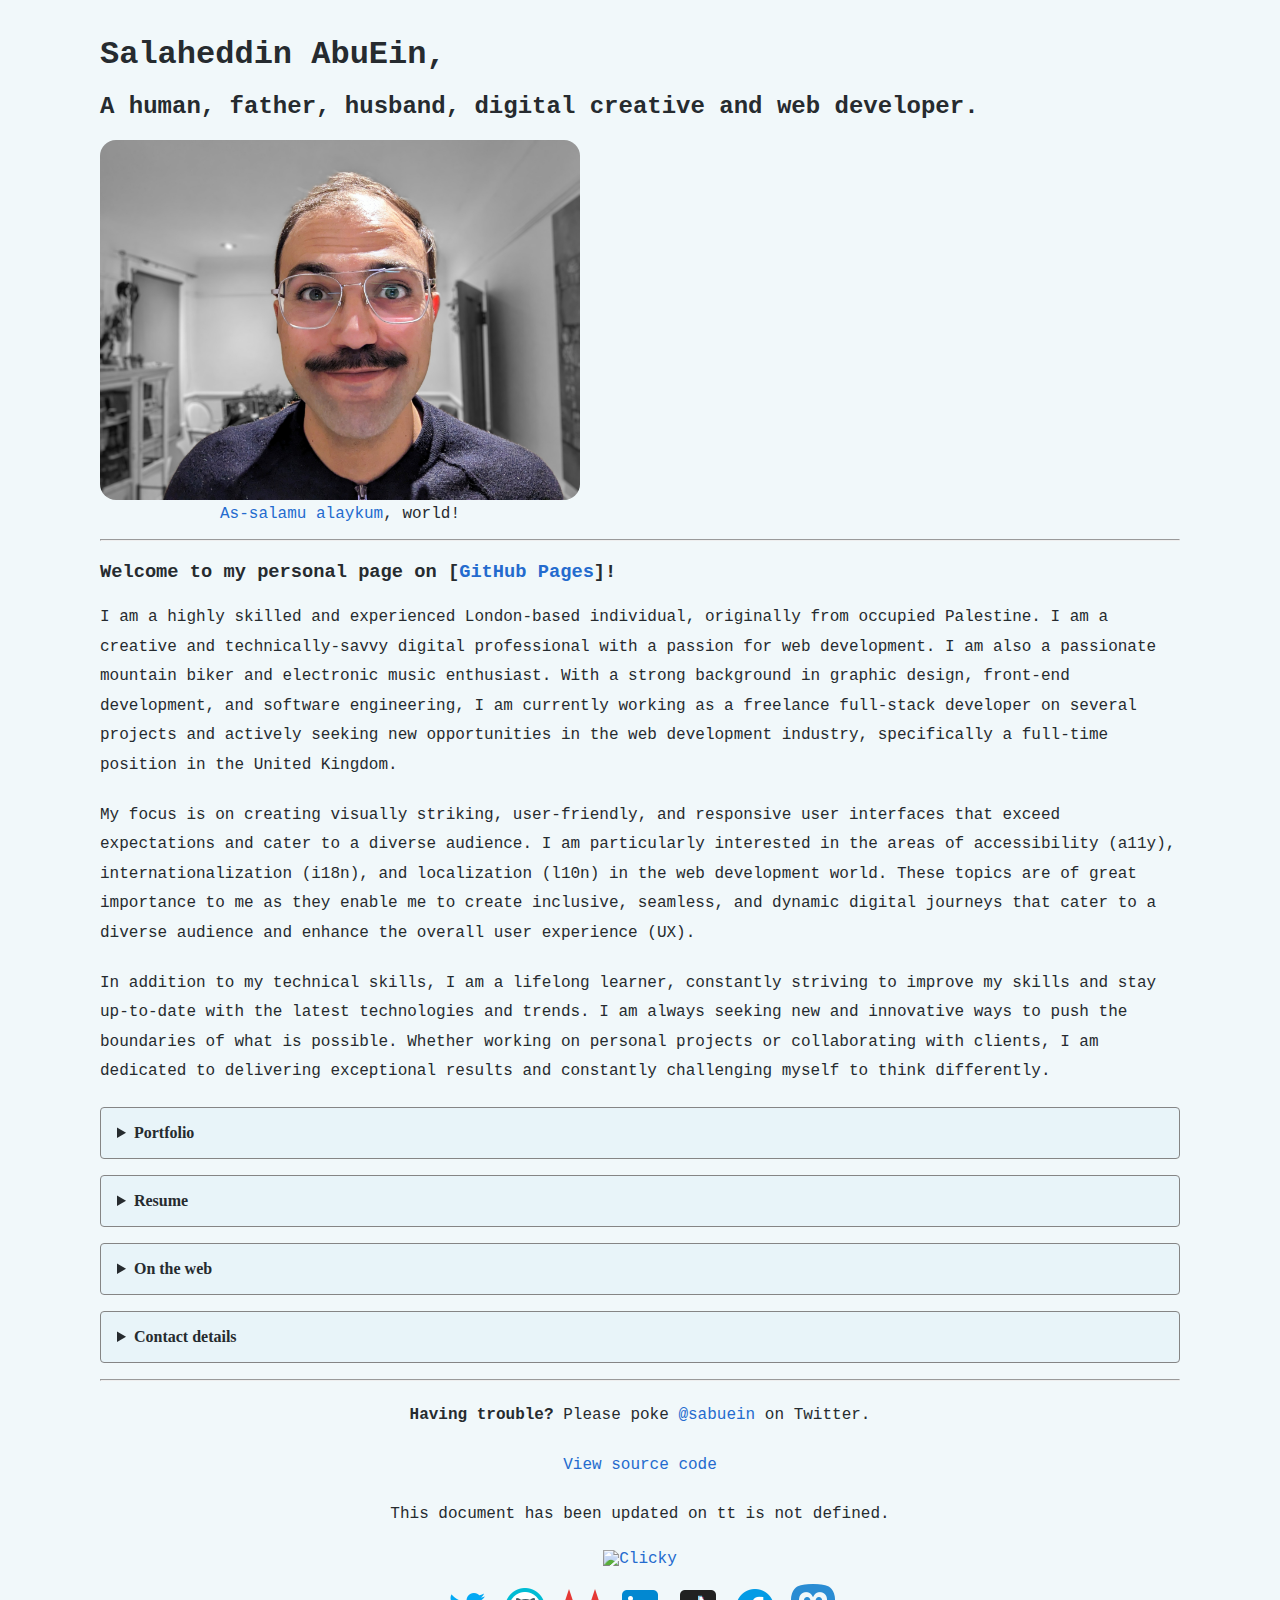
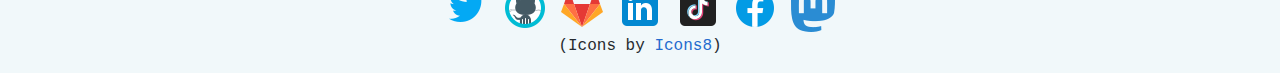
==== index.html @ 402696e9 "Updating structure" ====
<!DOCTYPE html>
<html lang="en" dir="ltr">
    <head>
        <meta charset="UTF-8" />
        <meta http-equiv="X-UA-Compatible" content="IE=edge" />
        <meta http-equiv="cache-control" content="no-cache">
        <meta name="author" content="Salaheddin AbuEin">
        <meta name="viewport" content="width=device-width, initial-scale=1.0, maximum-scale=1.0, user-scalable=no" />
        <meta name="color-scheme" content="light dark" />
        <meta name="robots" content="all">
        <!-- Start of Favicons code -->
        <meta name="msapplication-TileColor" content="#da532c">
        <meta name="msapplication-config" content="/assets/favicon/browserconfig.xml">
        <meta name="theme-color" content="#ffffff">
        <link rel="apple-touch-icon" sizes="180x180" href="/assets/favicon/apple-touch-icon.png">
        <link rel="icon" type="image/png" sizes="32x32" href="/assets/favicon/favicon-32x32.png">
        <link rel="icon" type="image/png" sizes="16x16" href="/assets/favicon/favicon-16x16.png">
        <link rel="manifest" href="/assets/favicon/site.webmanifest">
        <link rel="mask-icon" href="/assets/favicon/safari-pinned-tab.svg" color="#5bbad5">
        <link rel="shortcut icon" href="/assets/favicon/favicon.ico">
        <!-- End of Favicons code -->
        <link rel="stylesheet" type="text/css" href="https://api.tomtom.com/maps-sdk-for-web/cdn/6.x/6.23.0/maps/maps.css">
        <link rel="stylesheet" type="text/css" href="/assets/css/screen.css" />
        <title>Salaheddin AbuEin &dash; Homepage</title>
    </head>
    <body>
        <header>
            <h1>Salaheddin AbuEin&comma;</h1>
            <h2>A human&comma; father&comma; husband&comma; digital creative and web developer&period;</h2>
            <figure class="my-image">
                <img src="/assets/images/salaheddin-abuein-moustache.jpg" alt="Salaheddin AbuEin with Moustache&comma; January 2023" title="As-salamu alaykum&comma; world&excl;" />
                <figcaption><a href="https://en.wikipedia.org/wiki/As-salamu_alaykum" target="_blank" title="As-salamu alaykum on Wikipedia">As-salamu alaykum</a>&comma; world&excl;</figcaption>
            </figure>
        </header>
        <hr />
        <main>
            <h3>Welcome to my personal page on [<a href="https://sabuein.github.io/" target="_top" title="GitHub Pages">GitHub Pages</a>]&excl;</h3>
            <p>I am a highly skilled and experienced London-based individual, originally from occupied Palestine&period; I am a creative and technically-savvy digital professional with a passion for web development&period; I am also a passionate mountain biker and electronic music enthusiast&period; With a strong background in graphic design, front-end development, and software engineering, I am currently working as a freelance full-stack developer on several projects and actively seeking new opportunities in the web development industry, specifically a full-time position in the United Kingdom&period;</p>
            <p>My focus is on creating visually striking, user-friendly, and responsive user interfaces that exceed expectations and cater to a diverse audience&period; I am particularly interested in the areas of accessibility (a11y), internationalization (i18n), and localization (l10n) in the web development world&period; These topics are of great importance to me as they enable me to create inclusive, seamless, and dynamic digital journeys that cater to a diverse audience and enhance the overall user experience (UX)&period;</p>
            <p>In addition to my technical skills, I am a lifelong learner, constantly striving to improve my skills and stay up-to-date with the latest technologies and trends&period; I am always seeking new and innovative ways to push the boundaries of what is possible&period; Whether working on personal projects or collaborating with clients, I am dedicated to delivering exceptional results and constantly challenging myself to think differently&period;</p>
            <details>
                <summary title="Portfolio">Portfolio</summary>
                <div>Currently&comma; I am working as a freelance full stack developer on the following projects&colon;</div>
                <ol>
                    <li><a href="https://ashaam.co.uk/" title="Ashaam" target="_blank">Ashaam</a></li>
                    <li><a href="https://zawake.com/" title="Bdde Zawake" target="_blank">Bdde Zawake</a></li>
                    <li><a href="https://abuein.com/" title="Dar AbuEin" target="_blank">Dar AbuEin</a></li>
                    <li><a href="https://gulbinovic.com/" title="Gulbinovi&#269;" target="_blank">Gulbinovi&#269;</a></li>
                    <li><a href="https://servex.business/" title="ServEx" target="_blank">ServEx</a></li>
                </ol>
            </details>
            <details>
                <summary title="Resume">Resume</summary>
                <div>You can either <a href="/assets/documents/salaheddin-abuein-resume.pdf" title="Salaheddin AbuEin &dash; PDF Resume" target="_blank" download="sabuein-resume.pdf">download a copy</a> of my most recent resume or <a href="/resume.html" title="Salaheddin AbuEin &dash; Online Resume">view it online here</a> (<i>currently unstyled</i>)&period;</div>
            </details>
            <details>
                <summary title="On the web">On the web</summary>
                <div>Some channels&comma; both personal and professional&comma; where I am expanding my digital footprint&colon;</div>
                <ul>
                    <li>
                        <h4>Birkbeck&comma; University of London</h4>
                        <a href="https://titan.dcs.bbk.ac.uk/~sabuei01/" target="_blank" title="Birkbeck&comma; University of London">https://titan.dcs.bbk.ac.uk/~sabuei01/</a>
                    </li>
                    <li>
                        <h4>Blog</h4>
                        <a href="https://abuein.com/salaheddin/" target="_blank" title="Blog">https://abuein.com/salaheddin/</a>
                    </li>
                    <li>
                        <h4>Twitter</h4>
                        <a href="https://twitter.com/sabuein" target="_blank" title="Twitter">https://twitter.com/sabuein</a>
                    </li>
                    <li>
                        <h4>GitHub</h4>
                        <a href="https://github.com/sabuein" target="_blank" title="GitHub">https://github.com/sabuein</a>
                    </li>
                    <li>
                        <h4>GitLab</h4>
                        <a href="https://gitlab.com/sabuein" target="_blank" title="GitLab">https://gitlab.com/sabuein</a>
                    </li>
                    <li>
                        <h4>LinkedIn</h4>
                        <a href="https://www.linkedin.com/in/sabuein/" target="_blank" title="LinkedIn">https://www.linkedin.com/in/sabuein/</a>
                    </li>
                    <li>
                        <h4>TikTok</h4>
                        <a href="https://www.tiktok.com/@sabuein" target="_blank" title="TikTok">https://www.tiktok.com/@sabuein</a>
                    </li>
                    <li>
                        <h4>Facebook</h4>
                        <a href="https://www.facebook.com/sabuein/" target="_blank" title="Facebook">https://www.facebook.com/sabuein/</a>
                    </li>
                </ul>
            </details>
            <details>
                <summary title="Contact details">Contact details</summary>
                <div>
                    <address>
                        Email&colon; <a href="mailto:sabuein@gmail.com?subject=I%20come%20from%20your%20GitHub%20page" title="sabuein at gmail dot com">sabuein (at) gmail (dot) com</a><br />
                        Mobile&colon; <a href="tel:+447930120661" title="+447930120661">(&plus;44) 793-0120-661</a>
                    </address>
                </div>
            </details>
        </main>
        <hr />
        <footer>
            <p><strong>Having trouble&quest;</strong> Please poke <a href="https://twitter.com/sabuein" target="_blank" title="Poke me on Twitter&excl;">&commat;sabuein</a> on Twitter&period;</p>
            <p><a href="https://github.com/sabuein/sabuein.github.io" target="_blank" title="View source code">View source code</a></p>
            <p>This document has been updated on&nbsp;<span id="lastModified"></span>&period;</p>
            <!-- script src="https://api.tomtom.com/maps-sdk-for-web/cdn/6.x/6.23.0/maps/maps-web.min.js"></script -->
            <script type="text/javascript" src="/assets/js/app.js"></script>
            <noscript><p>Attention&colon; You need to enable JavaScript to view the full site&period;</p></noscript>
            <!-- Activate Clicky Website Analytics -->
            <a title="Google Analytics Alternative" href="https://clicky.com/101394529"><img alt="Clicky" src="https://static.getclicky.com/media/links/badge.gif" style="border: 0;" /></a>
            <script async src="https://static.getclicky.com/101394529.js"></script>
            <noscript><p><img alt="Clicky" width="1" height="1" src="https://in.getclicky.com/101394529ns.gif" /></p></noscript>
        </footer>
        <aside>
            <div class="icons-social">
                <a href="https://twitter.com/sabuein" target="_blank" title="Twitter"><img src="/assets/images/social-media/icons8-twitter-48.png" alt="Twitter" title="Twitter" /></a>
                <a href="https://github.com/sabuein" target="_blank" title="GitHub"><img src="/assets/images/social-media/icons8-github-48.png" alt="GitHub" title="GitHub" /></a>
                <a href="https://gitlab.com/sabuein" target="_blank" title="GitLab"><img src="/assets/images/social-media/icons8-gitlab-48.png" alt="GitLab" title="GitLab" /></a>
                <a href="https://www.linkedin.com/in/sabuein/" target="_blank" title="LinkedIn"><img src="/assets/images/social-media/icons8-linkedin-48.png" alt="LinkedIn" title="LinkedIn" /></a>
                <a href="https://www.tiktok.com/@sabuein" target="_blank" title="TikTok"><img src="/assets/images/social-media/icons8-tiktok-48.png" alt="TikTok" title="TikTok" /></a>
                <a href="https://www.facebook.com/sabuein/" target="_blank" title="Facebook"><img src="/assets/images/social-media/icons8-facebook-48.png" alt="Facebook" title="Facebook" /></a>
                <a href="https://mastodon.social/@sabuein" target="_blank" title="Mastodon" rel="me"><img src="/assets/images/social-media/icons8-mastodon-48.png" alt="Mastodon" title="Mastodon" /></a>
                <pre>&#40;Icons by <a href="https://icons8.com/" target="_blank" title="Icons8 - Free scoial media icons">Icons8</a>&#41;</pre>
            </div>
            <div id="map" class="map"></div>
        </aside>
    </body>
</html>
---- assets/css/screen.css ----
* {
  margin: 0;
  padding: 0;
}

:root {
  --code-font-one: monospace;
  --code-font-two: ui-monospace;
  --text-font: Arial, Helvetica, sans-serif;
  --text-size: 16px;
  --site-width: 1080px;
}

@media (prefers-color-scheme: light) {
  :root {
    --text-color: #262b2f;
    --background-color: #f1f8fa;
    --details-color: #c6e3f730;
    --summary-hover-color: #24a0ed30;
    --summary-border-color: #0075b320;
    --link-unvisited: #246bce;
    --link-visited: #246bce;
    --link-hover: #8811ff;
    --link-active: #3f00ff;
  }
}

@media (prefers-color-scheme: dark) {
  :root {
    --text-color: #edf1fe;
    --background-color: #262b2f;
    --details-color: #0f3b5730;
    --summary-hover-color: #21455930;
    --summary-border-color: #0f3b5730;
    --link-unvisited: #f1f1f1;
    --link-visited: #f1f1f1;
    --link-hover: #acc2d9;
    --link-active: #3a2efe;
  }
}

body {
  margin: 0 auto;
  padding: 1rem;
  font-family: var(--code-font-one);
  font-size: var(--text-size);
  color: var(--text-color);
  background-color: var(--background-color);
  max-width: var(--site-width);
}

a:link {
  text-decoration: none;
  color: var(--link-unvisited);
}

a:visited {
  color: var(--link-visited);
}

a:hover {
  text-decoration: underline;
  color: var(--link-hover);
}

a:active {
  color: var(--link-active);
}

h1,
h2,
h3,
h4,
h5,
h6,
p {
  margin: 1.25rem 0;
}

figure {
  margin: 1rem 0;
  max-width: 30rem;
}

figcaption {
  margin-bottom: 0.5rem;
  text-align: center;
}

p {
  line-height: 1.85rem;
}

ul {
  list-style: square;
}

ol {
  list-style: upper-roman;
}

ol,
ul {
  margin-block-start: 1rem;
  margin-block-end: 1rem;
  padding-inline-start: 5rem;
}

details {
  margin: 1rem 0;
  margin-bottom: 1rem;
  border: 1px solid #858585;
  border-radius: 4px;
  font-family: var(--code-font-two);
  background-color: var(--details-color);
}

summary {
  padding: 1rem;
  font-weight: bold;
  cursor: pointer;
}

summary:hover {
  background-color: var(--summary-hover-color);
}

details[open] summary {
  border-bottom: 1px solid var(--summary-border-color);
}

details[open] div {
  margin: 1rem;
}

footer {
  text-align: center;
}

#date {
  font-size: 0.5rem;
  font-style: italic;
  font-weight: bold;
}

.my-image img {
  width: 100%;
  border-radius: 1rem;
  background-position: center;
}

.icons-social {
  margin-top: 1rem;
  text-align: center;
}

/* #map {
    width: 100vw;
    height: 100vh;
} */

@media only screen and (min-width: 960px) {
  /* styles for browsers larger than 960px; */
}
@media only screen and (min-width: 1440px) {
  /* styles for browsers larger than 1440px; */
}
@media only screen and (min-width: 2000px) {
  /* for sumo sized (mac) screens */
}
@media only screen and (max-device-width: 480px) {
  /* styles for mobile browsers smaller than 480px; (iPhone) */
}
@media only screen and (device-width: 768px) {
  /* default iPad screens */
}
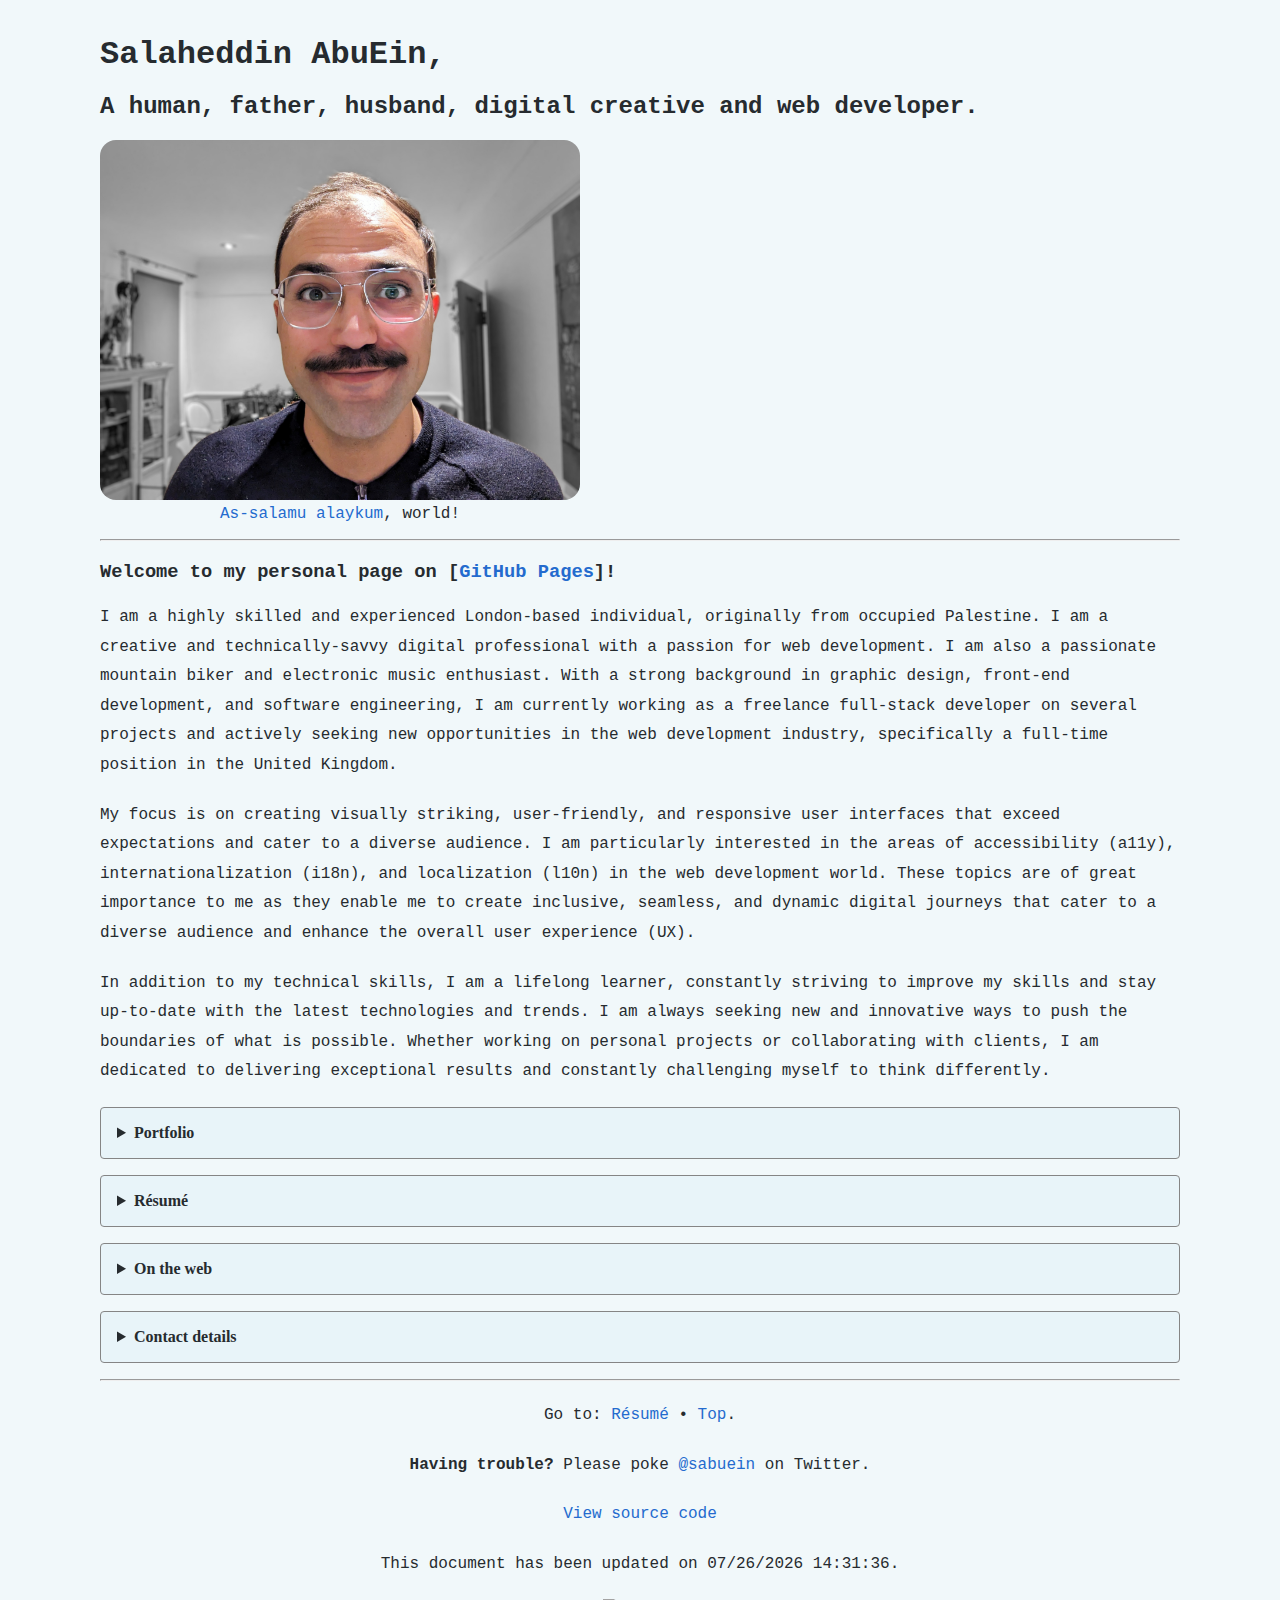
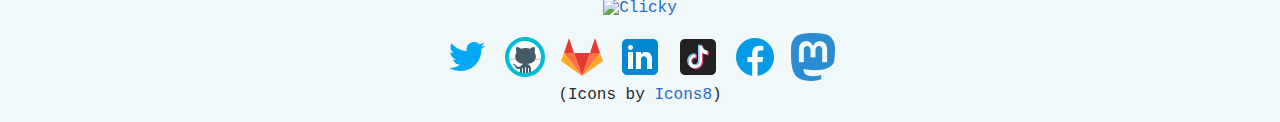
==== commit 52eb71ab: "Updating pages structure" ====
--- a/index.html
+++ b/index.html
@@ -33,7 +33,7 @@
             </figure>
         </header>
         <hr />
-        <main>
+        <main id="content">
             <h3>Welcome to my personal page on [<a href="https://sabuein.github.io/" target="_top" title="GitHub Pages">GitHub Pages</a>]&excl;</h3>
             <p>I am a highly skilled and experienced London-based individual, originally from occupied Palestine&period; I am a creative and technically-savvy digital professional with a passion for web development&period; I am also a passionate mountain biker and electronic music enthusiast&period; With a strong background in graphic design, front-end development, and software engineering, I am currently working as a freelance full-stack developer on several projects and actively seeking new opportunities in the web development industry, specifically a full-time position in the United Kingdom&period;</p>
             <p>My focus is on creating visually striking, user-friendly, and responsive user interfaces that exceed expectations and cater to a diverse audience&period; I am particularly interested in the areas of accessibility (a11y), internationalization (i18n), and localization (l10n) in the web development world&period; These topics are of great importance to me as they enable me to create inclusive, seamless, and dynamic digital journeys that cater to a diverse audience and enhance the overall user experience (UX)&period;</p>
@@ -50,8 +50,8 @@
                 </ol>
             </details>
             <details>
-                <summary title="Resume">Resume</summary>
-                <div>You can either <a href="/assets/documents/salaheddin-abuein-resume.pdf" title="Salaheddin AbuEin &dash; PDF Resume" target="_blank" download="sabuein-resume.pdf">download a copy</a> of my most recent resume or <a href="/resume.html" title="Salaheddin AbuEin &dash; Online Resume">view it online here</a> (<i>currently unstyled</i>)&period;</div>
+                <summary title="Resume">Résumé</summary>
+                <div>You may either download a copy of my most recent resume <a href="/assets/documents/salaheddin-abuein-resume.pdf" title="Salaheddin AbuEin &dash; PDF Resume" target="_blank" download="sabuein-resume.pdf">as a PDF file</a> or <a href="/resume.html" title="Salaheddin AbuEin &dash; Online Resume">view it online here</a>&period;</div>
             </details>
             <details>
                 <summary title="On the web">On the web</summary>
@@ -103,6 +103,7 @@
         </main>
         <hr />
         <footer>
+            <p>Go to&colon; <a href="./resume.html">Résumé</a> &bull; <a href="#content">Top</a>&period;</p>
             <p><strong>Having trouble&quest;</strong> Please poke <a href="https://twitter.com/sabuein" target="_blank" title="Poke me on Twitter&excl;">&commat;sabuein</a> on Twitter&period;</p>
             <p><a href="https://github.com/sabuein/sabuein.github.io" target="_blank" title="View source code">View source code</a></p>
             <p>This document has been updated on&nbsp;<span id="lastModified"></span>&period;</p>
--- a/assets/css/screen.css
+++ b/assets/css/screen.css
@@ -39,6 +39,10 @@
   }
 }
 
+html {
+  scroll-behavior: smooth;
+}
+
 body {
   margin: 0 auto;
   padding: 1rem;
@@ -50,6 +54,7 @@
 }
 
 a:link {
+  border: 0;
   text-decoration: none;
   color: var(--link-unvisited);
 }
@@ -115,6 +120,14 @@
   background-color: var(--details-color);
 }
 
+details a:link {
+  border-bottom: thin dashed currentColor;
+}
+
+details a:hover {
+  border-bottom: 0;
+}
+
 summary {
   padding: 1rem;
   font-weight: bold;
@@ -154,6 +167,15 @@
   text-align: center;
 }
 
+.flexy {
+  display: flex;
+  flex-direction: column;
+  flex-wrap: wrap;
+  align-content: center;
+  justify-content: center;
+  align-items: center;
+}
+
 /* #map {
     width: 100vw;
     height: 100vh;
@@ -162,15 +184,19 @@
 @media only screen and (min-width: 960px) {
   /* styles for browsers larger than 960px; */
 }
+
 @media only screen and (min-width: 1440px) {
   /* styles for browsers larger than 1440px; */
 }
+
 @media only screen and (min-width: 2000px) {
   /* for sumo sized (mac) screens */
 }
+
 @media only screen and (max-device-width: 480px) {
   /* styles for mobile browsers smaller than 480px; (iPhone) */
 }
+
 @media only screen and (device-width: 768px) {
   /* default iPad screens */
 }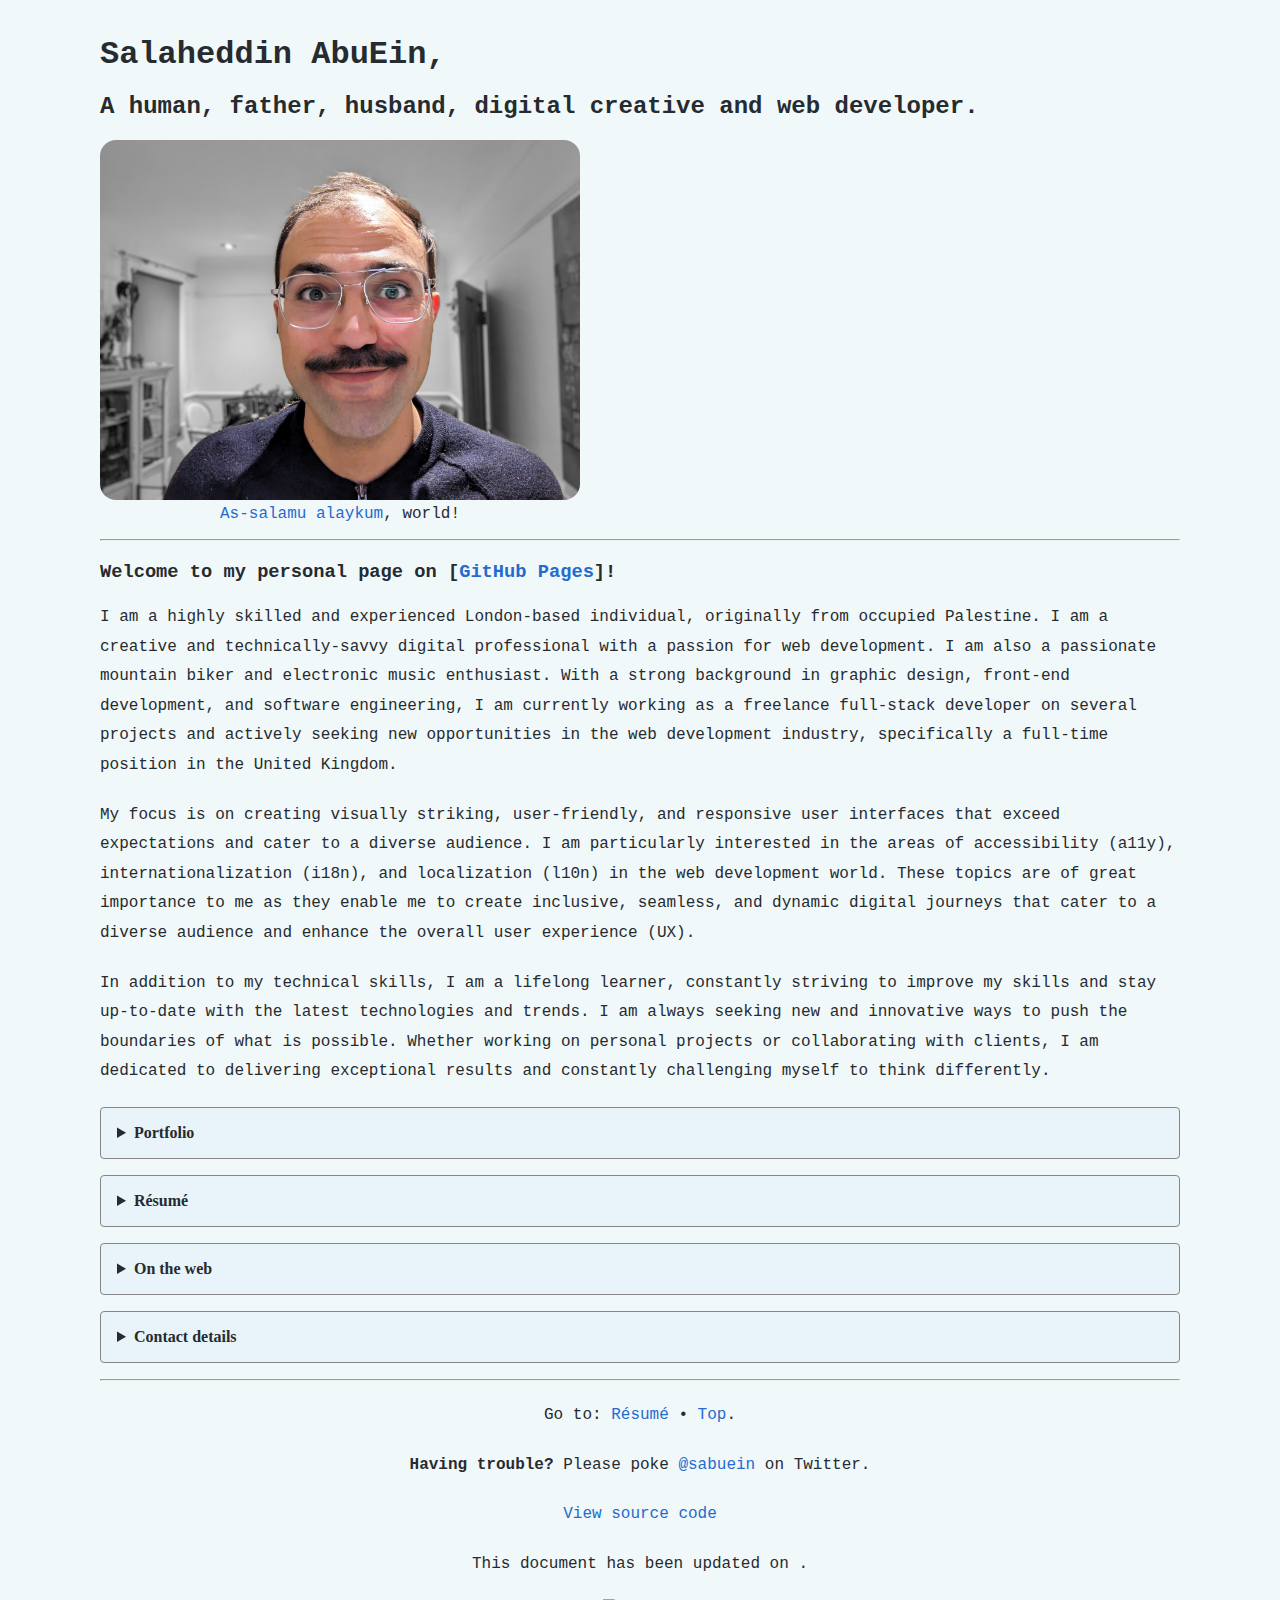
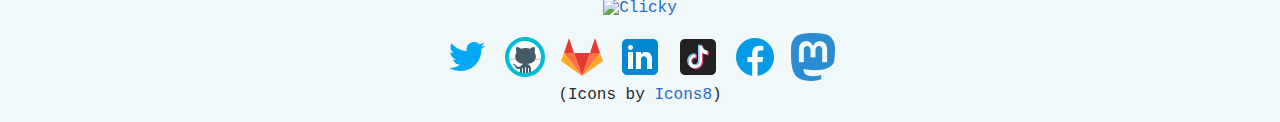
==== commit 4ccf8468: "Updating the script name" ====
--- a/index.html
+++ b/index.html
@@ -108,7 +108,7 @@
             <p><a href="https://github.com/sabuein/sabuein.github.io" target="_blank" title="View source code">View source code</a></p>
             <p>This document has been updated on&nbsp;<span id="lastModified"></span>&period;</p>
             <!-- script src="https://api.tomtom.com/maps-sdk-for-web/cdn/6.x/6.23.0/maps/maps-web.min.js"></script -->
-            <script type="text/javascript" src="/assets/js/app.js"></script>
+            <script type="text/javascript" src="/assets/js/logic.js?v=1.0"></script>
             <noscript><p>Attention&colon; You need to enable JavaScript to view the full site&period;</p></noscript>
             <!-- Activate Clicky Website Analytics -->
             <a title="Google Analytics Alternative" href="https://clicky.com/101394529"><img alt="Clicky" src="https://static.getclicky.com/media/links/badge.gif" style="border: 0;" /></a>
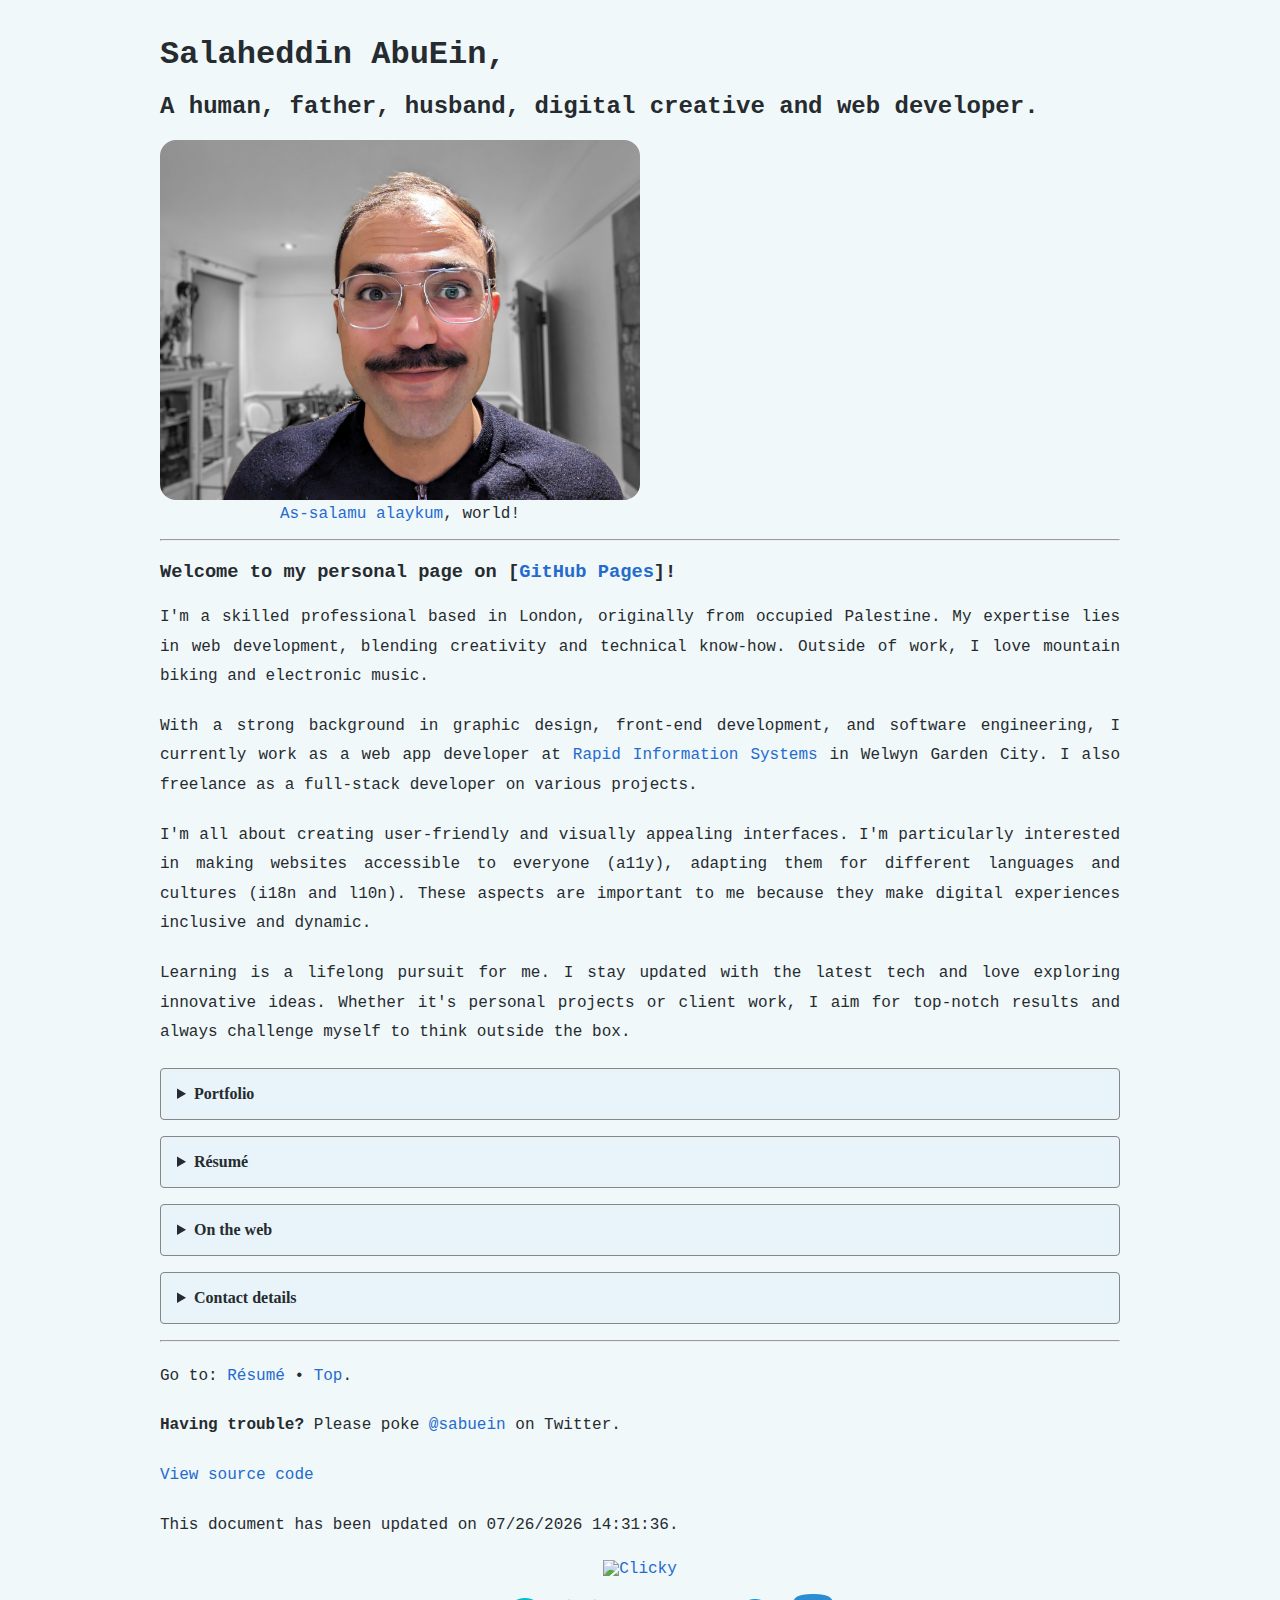
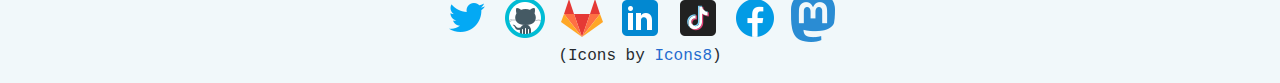
==== commit 3913a95a: "Updating the intro" ====
--- a/index.html
+++ b/index.html
@@ -35,9 +35,10 @@
         <hr />
         <main id="content">
             <h3>Welcome to my personal page on [<a href="https://sabuein.github.io/" target="_top" title="GitHub Pages">GitHub Pages</a>]&excl;</h3>
-            <p>I am a highly skilled and experienced London-based individual, originally from occupied Palestine&period; I am a creative and technically-savvy digital professional with a passion for web development&period; I am also a passionate mountain biker and electronic music enthusiast&period; With a strong background in graphic design, front-end development, and software engineering, I am currently working as a freelance full-stack developer on several projects and actively seeking new opportunities in the web development industry, specifically a full-time position in the United Kingdom&period;</p>
-            <p>My focus is on creating visually striking, user-friendly, and responsive user interfaces that exceed expectations and cater to a diverse audience&period; I am particularly interested in the areas of accessibility (a11y), internationalization (i18n), and localization (l10n) in the web development world&period; These topics are of great importance to me as they enable me to create inclusive, seamless, and dynamic digital journeys that cater to a diverse audience and enhance the overall user experience (UX)&period;</p>
-            <p>In addition to my technical skills, I am a lifelong learner, constantly striving to improve my skills and stay up-to-date with the latest technologies and trends&period; I am always seeking new and innovative ways to push the boundaries of what is possible&period; Whether working on personal projects or collaborating with clients, I am dedicated to delivering exceptional results and constantly challenging myself to think differently&period;</p>
+            <p>I&apos;m a skilled professional based in London&comma; originally from occupied Palestine&period; My expertise lies in web development&comma; blending creativity and technical know-how&period; Outside of work&comma; I love mountain biking and electronic music&period;</p>
+            <p>With a strong background in graphic design&comma; front&dash;end development&comma; and software engineering&comma; I currently work as a web app developer at <a href="https://www.rapid-is.co.uk/" target="_blank" rel="noopener" title="Rapid Information Systems">Rapid Information Systems</a> in Welwyn Garden City&period; I also freelance as a full&dash;stack developer on various projects&period;</p>
+            <p>I&apos;m all about creating user&dash;friendly and visually appealing interfaces&period; I&apos;m particularly interested in making websites accessible to everyone (a11y)&comma; adapting them for different languages and cultures (i18n and l10n)&period; These aspects are important to me because they make digital experiences inclusive and dynamic&period;</p>
+            <p>Learning is a lifelong pursuit for me&period; I stay updated with the latest tech and love exploring innovative ideas&period; Whether it&apos;s personal projects or client work&comma; I aim for top&dash;notch results and always challenge myself to think outside the box&period;</p>
             <details>
                 <summary title="Portfolio">Portfolio</summary>
                 <div>Currently&comma; I am working as a freelance full stack developer on the following projects&colon;</div>
--- a/assets/css/screen.css
+++ b/assets/css/screen.css
@@ -8,7 +8,7 @@
   --code-font-two: ui-monospace;
   --text-font: Arial, Helvetica, sans-serif;
   --text-size: 16px;
-  --site-width: 1080px;
+  --site-width: 960px;
 }
 
 @media (prefers-color-scheme: light) {
@@ -94,6 +94,7 @@
 
 p {
   line-height: 1.85rem;
+  text-align: justify;
 }
 
 ul {
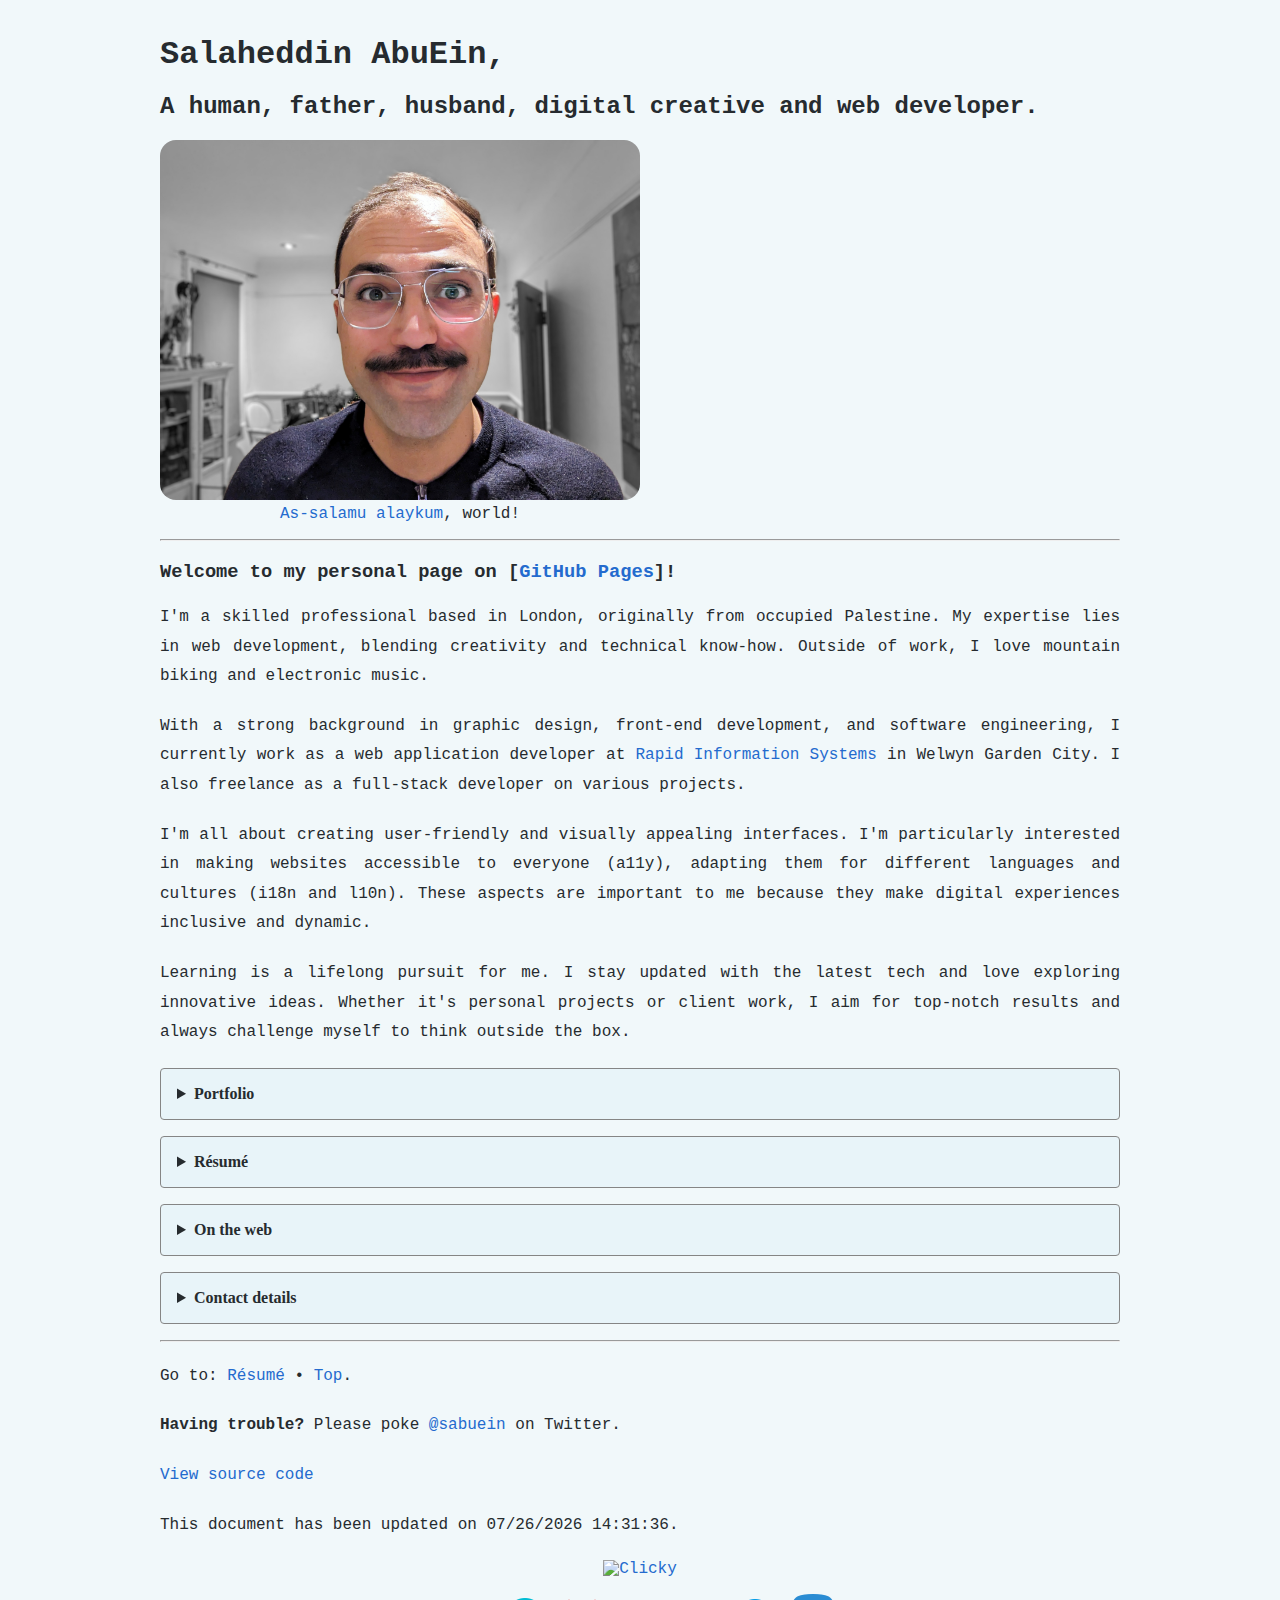
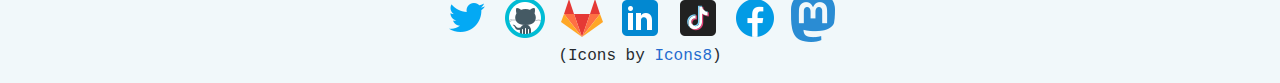
==== commit 43264218: "Updating the intro" ====
--- a/index.html
+++ b/index.html
@@ -36,7 +36,7 @@
         <main id="content">
             <h3>Welcome to my personal page on [<a href="https://sabuein.github.io/" target="_top" title="GitHub Pages">GitHub Pages</a>]&excl;</h3>
             <p>I&apos;m a skilled professional based in London&comma; originally from occupied Palestine&period; My expertise lies in web development&comma; blending creativity and technical know-how&period; Outside of work&comma; I love mountain biking and electronic music&period;</p>
-            <p>With a strong background in graphic design&comma; front&dash;end development&comma; and software engineering&comma; I currently work as a web app developer at <a href="https://www.rapid-is.co.uk/" target="_blank" rel="noopener" title="Rapid Information Systems">Rapid Information Systems</a> in Welwyn Garden City&period; I also freelance as a full&dash;stack developer on various projects&period;</p>
+            <p>With a strong background in graphic design&comma; front&dash;end development&comma; and software engineering&comma; I currently work as a web application developer at <a href="https://www.rapid-is.co.uk/" target="_blank" rel="noopener" title="Rapid Information Systems">Rapid Information Systems</a> in Welwyn Garden City&period; I also freelance as a full&dash;stack developer on various projects&period;</p>
             <p>I&apos;m all about creating user&dash;friendly and visually appealing interfaces&period; I&apos;m particularly interested in making websites accessible to everyone (a11y)&comma; adapting them for different languages and cultures (i18n and l10n)&period; These aspects are important to me because they make digital experiences inclusive and dynamic&period;</p>
             <p>Learning is a lifelong pursuit for me&period; I stay updated with the latest tech and love exploring innovative ideas&period; Whether it&apos;s personal projects or client work&comma; I aim for top&dash;notch results and always challenge myself to think outside the box&period;</p>
             <details>
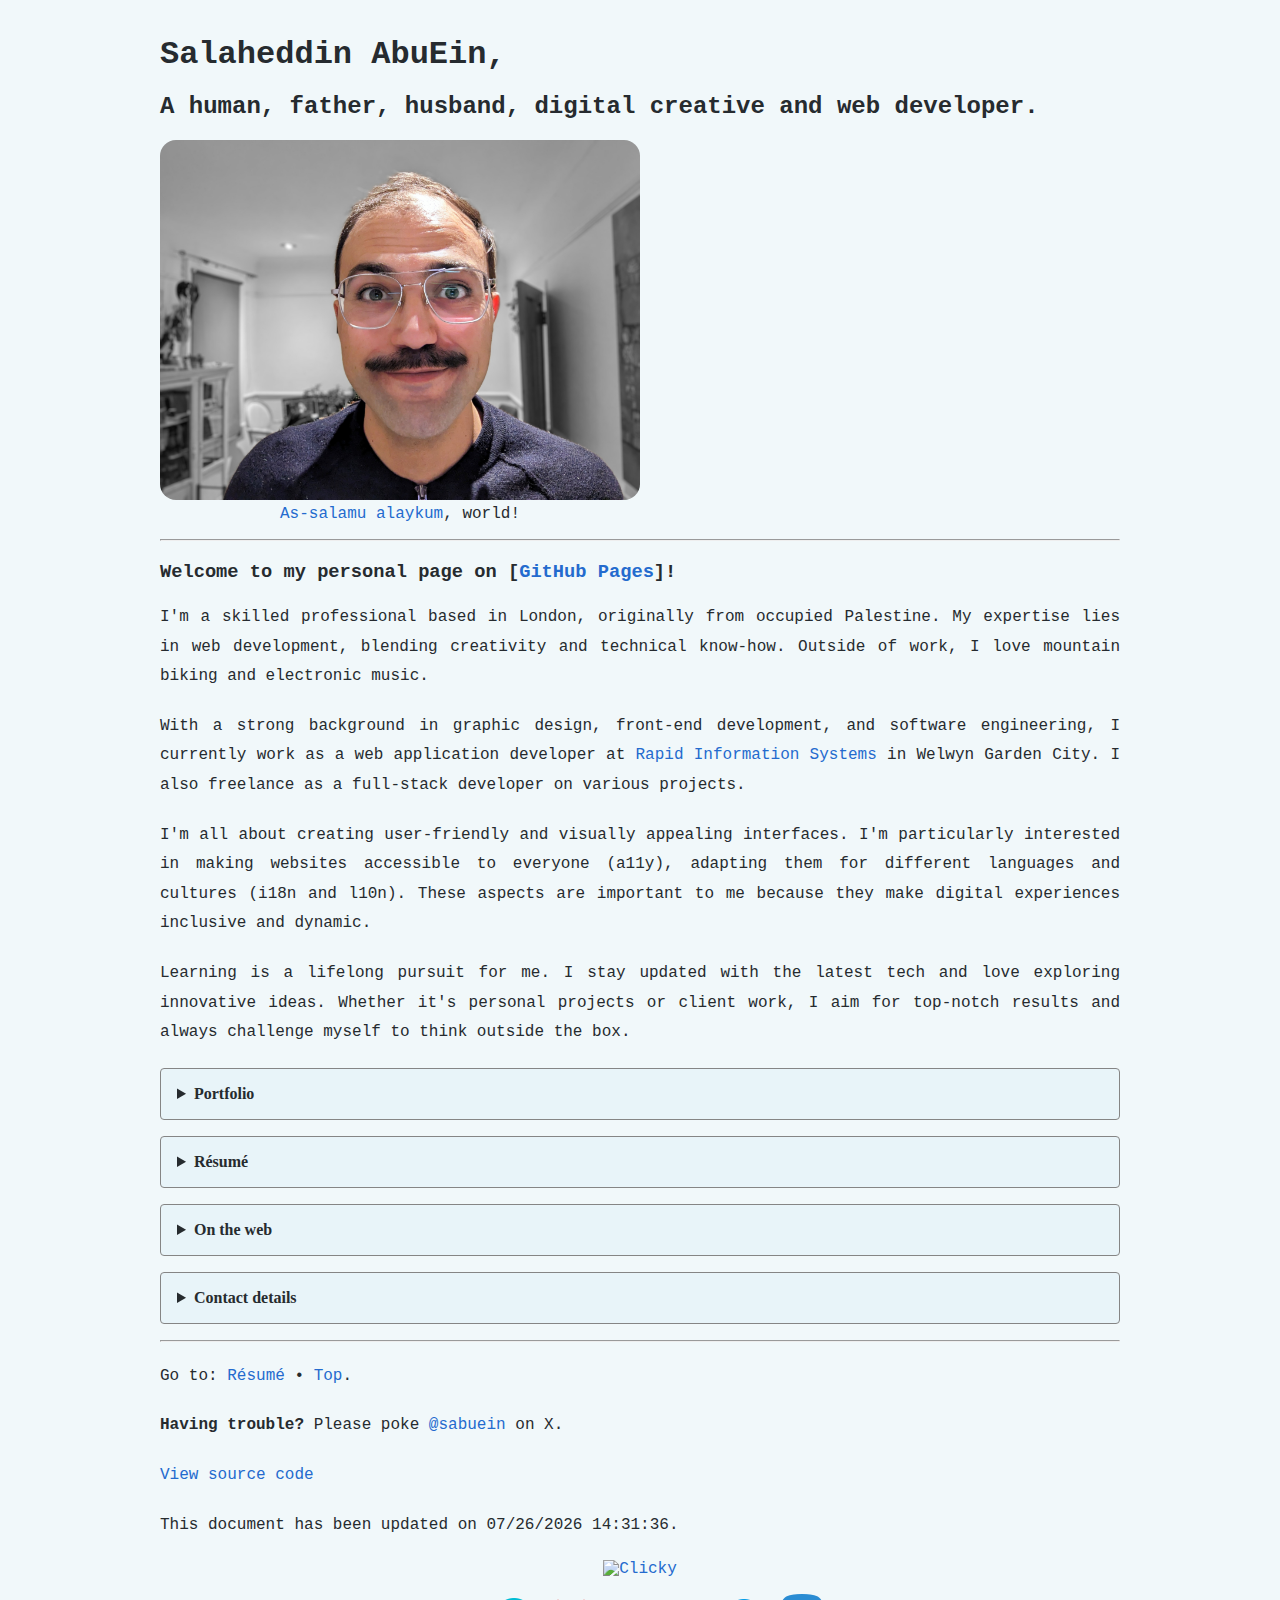
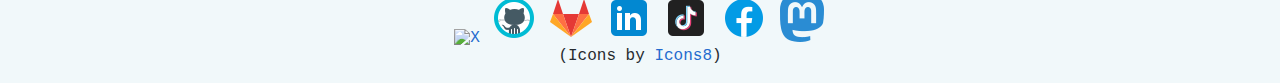
==== commit ca760de3: "Changing Twitter to X" ====
--- a/index.html
+++ b/index.html
@@ -105,7 +105,7 @@
         <hr />
         <footer>
             <p>Go to&colon; <a href="./resume.html">Résumé</a> &bull; <a href="#content">Top</a>&period;</p>
-            <p><strong>Having trouble&quest;</strong> Please poke <a href="https://twitter.com/sabuein" target="_blank" title="Poke me on Twitter&excl;">&commat;sabuein</a> on Twitter&period;</p>
+            <p><strong>Having trouble&quest;</strong> Please poke <a href="https://x.com/sabuein" target="_blank" title="Poke me on X&excl;">&commat;sabuein</a> on X&period;</p>
             <p><a href="https://github.com/sabuein/sabuein.github.io" target="_blank" title="View source code">View source code</a></p>
             <p>This document has been updated on&nbsp;<span id="lastModified"></span>&period;</p>
             <!-- script src="https://api.tomtom.com/maps-sdk-for-web/cdn/6.x/6.23.0/maps/maps-web.min.js"></script -->
@@ -118,7 +118,7 @@
         </footer>
         <aside>
             <div class="icons-social">
-                <a href="https://twitter.com/sabuein" target="_blank" title="Twitter"><img src="/assets/images/social-media/icons8-twitter-48.png" alt="Twitter" title="Twitter" /></a>
+                <a href="https://x.com/sabuein" target="_blank" title="X"><img src="/assets/images/social-media/icons8-twitterx-60.png" alt="X" title="X" /></a>
                 <a href="https://github.com/sabuein" target="_blank" title="GitHub"><img src="/assets/images/social-media/icons8-github-48.png" alt="GitHub" title="GitHub" /></a>
                 <a href="https://gitlab.com/sabuein" target="_blank" title="GitLab"><img src="/assets/images/social-media/icons8-gitlab-48.png" alt="GitLab" title="GitLab" /></a>
                 <a href="https://www.linkedin.com/in/sabuein/" target="_blank" title="LinkedIn"><img src="/assets/images/social-media/icons8-linkedin-48.png" alt="LinkedIn" title="LinkedIn" /></a>
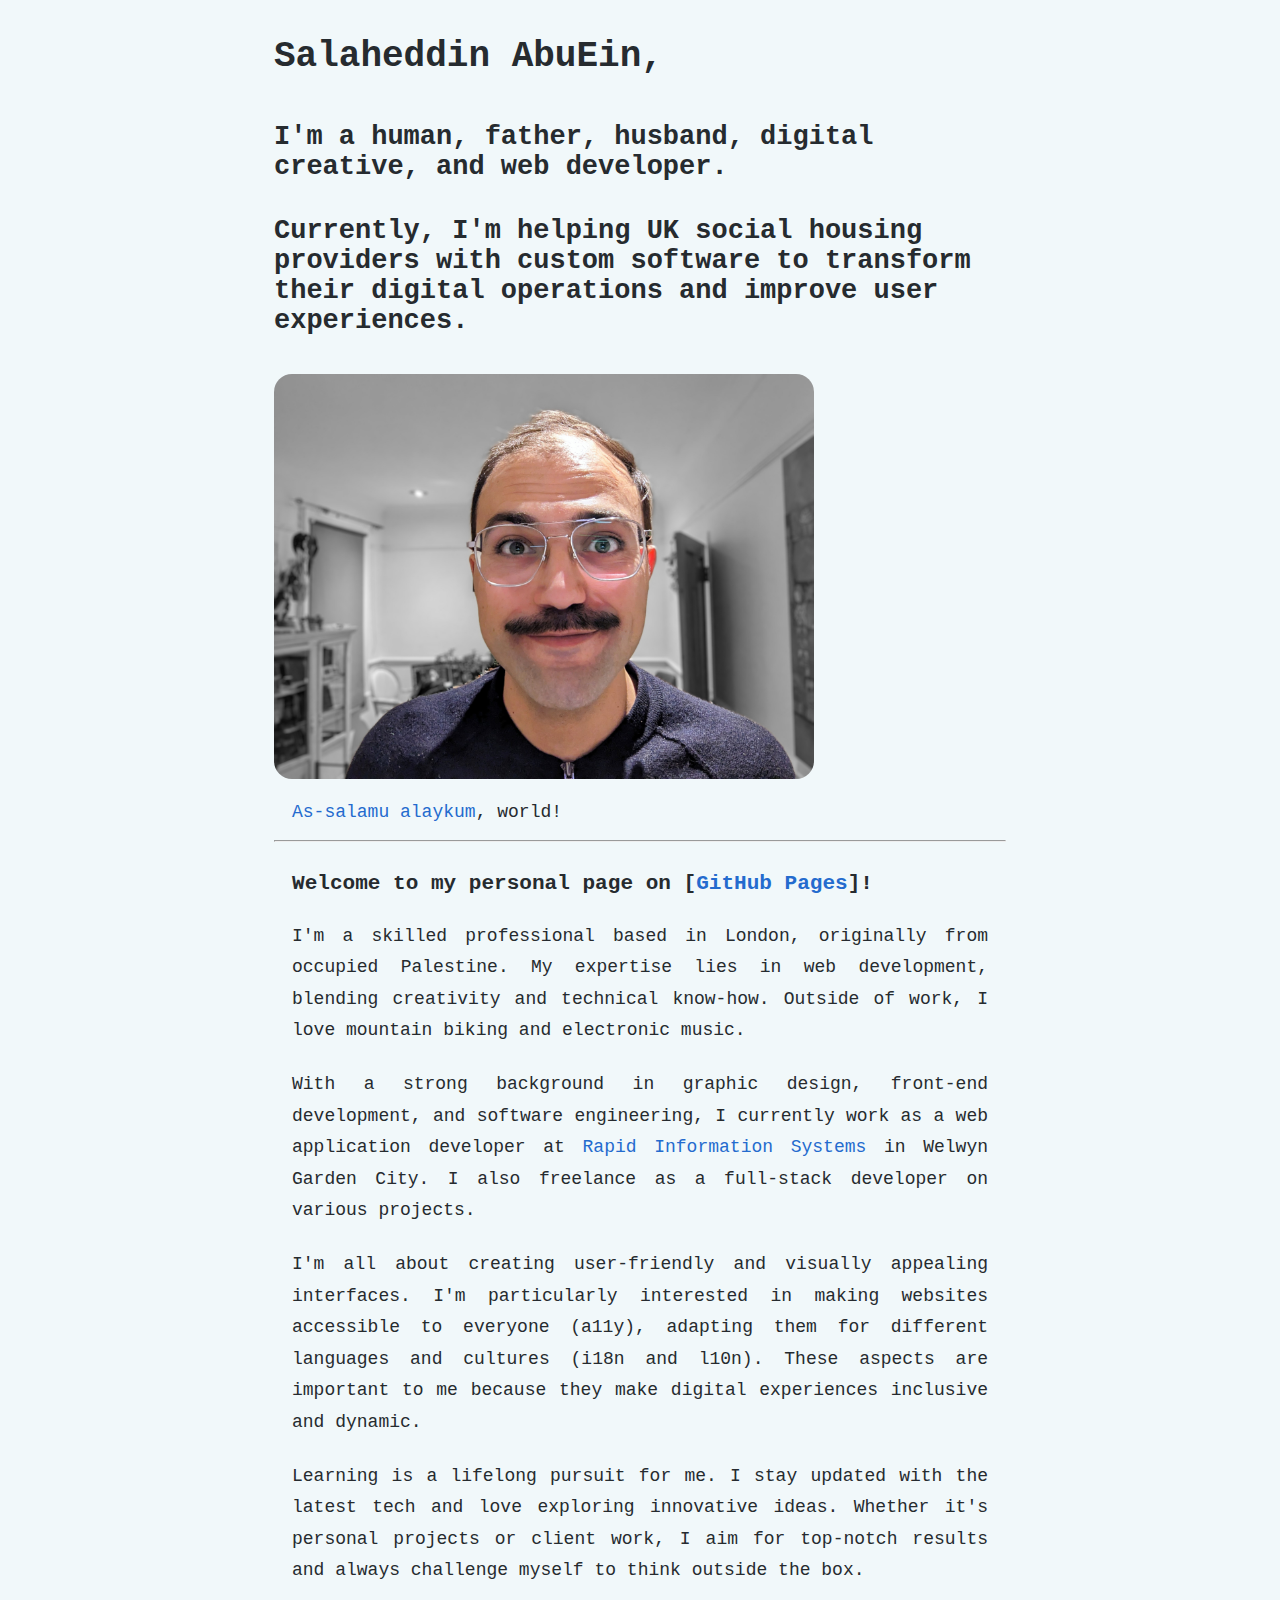
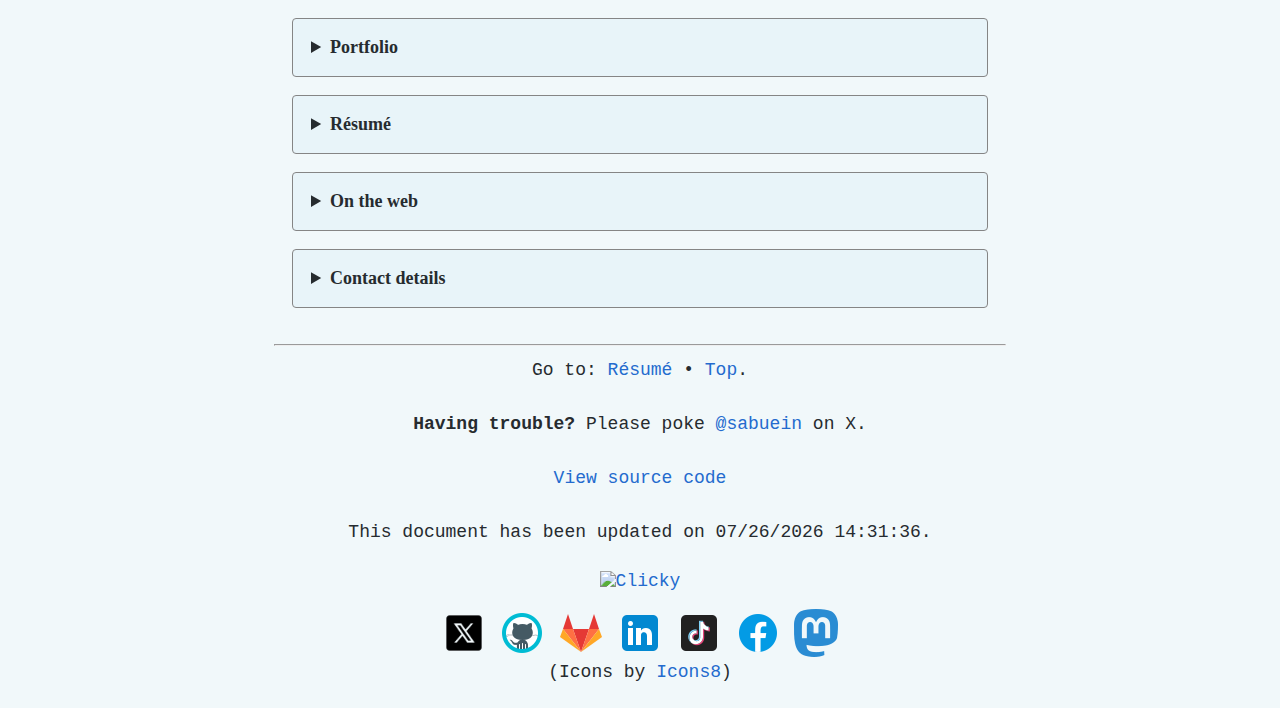
==== commit 935e851a: "Editing the h2 text" ====
--- a/index.html
+++ b/index.html
@@ -26,7 +26,8 @@
     <body>
         <header>
             <h1>Salaheddin AbuEin&comma;</h1>
-            <h2>A human&comma; father&comma; husband&comma; digital creative and web developer&period;</h2>
+            <h2>I&apos;m a human&comma; father&comma; husband&comma; digital creative&comma; and web developer&period;</h2>
+            <h2>Currently&comma; I&apos;m helping UK social housing providers with custom software to transform their digital operations and improve user experiences&period;</h2>
             <figure class="my-image">
                 <img src="/assets/images/salaheddin-abuein-moustache.jpg" alt="Salaheddin AbuEin with Moustache&comma; January 2023" title="As-salamu alaykum&comma; world&excl;" />
                 <figcaption><a href="https://en.wikipedia.org/wiki/As-salamu_alaykum" target="_blank" title="As-salamu alaykum on Wikipedia">As-salamu alaykum</a>&comma; world&excl;</figcaption>
--- a/assets/css/screen.css
+++ b/assets/css/screen.css
@@ -1,14 +1,16 @@
 * {
   margin: 0;
   padding: 0;
+  box-sizing: border-box;
 }
 
 :root {
   --code-font-one: monospace;
   --code-font-two: ui-monospace;
   --text-font: Arial, Helvetica, sans-serif;
-  --text-size: 16px;
-  --site-width: 960px;
+  --text-size: 18px;
+  --content-width: 60dvw;
+  --site-width: 1280px;
 }
 
 @media (prefers-color-scheme: light) {
@@ -45,12 +47,17 @@
 
 body {
   margin: 0 auto;
-  padding: 1rem;
+  padding: 1em;
   font-family: var(--code-font-one);
   font-size: var(--text-size);
   color: var(--text-color);
   background-color: var(--background-color);
   max-width: var(--site-width);
+  width: var(--content-width);
+}
+
+main {
+  padding: 1em;
 }
 
 a:link {
@@ -79,21 +86,22 @@
 h5,
 h6,
 p {
-  margin: 1.25rem 0;
+  margin: .5em 0;
+  padding-bottom: .75em;
 }
 
 figure {
-  margin: 1rem 0;
-  max-width: 30rem;
+  margin: 1em 0;
+  max-width: 30em;
 }
 
 figcaption {
-  margin-bottom: 0.5rem;
-  text-align: center;
+  margin: 1em;
+  text-align: start;
 }
 
 p {
-  line-height: 1.85rem;
+  line-height: 1.75em;
   text-align: justify;
 }
 
@@ -107,14 +115,14 @@
 
 ol,
 ul {
-  margin-block-start: 1rem;
-  margin-block-end: 1rem;
-  padding-inline-start: 5rem;
+  margin-block-start: 1em;
+  margin-block-end: 1em;
+  padding-inline-start: 5em;
 }
 
 details {
-  margin: 1rem 0;
-  margin-bottom: 1rem;
+  margin: 1em 0;
+  margin-bottom: 1em;
   border: 1px solid #858585;
   border-radius: 4px;
   font-family: var(--code-font-two);
@@ -130,7 +138,7 @@
 }
 
 summary {
-  padding: 1rem;
+  padding: 1em;
   font-weight: bold;
   cursor: pointer;
 }
@@ -144,27 +152,35 @@
 }
 
 details[open] div {
-  margin: 1rem;
+  margin: 1em;
 }
 
 footer {
   text-align: center;
 }
 
+footer p {
+  text-align: center;
+}
+
 #date {
-  font-size: 0.5rem;
+  font-size: .5em;
   font-style: italic;
   font-weight: bold;
 }
 
 .my-image img {
-  width: 100%;
-  border-radius: 1rem;
+  max-width: 100%;
+  border-radius: 1em;
   background-position: center;
 }
 
+div.icons-social img {
+  max-width: 3rem;
+}
+
 .icons-social {
-  margin-top: 1rem;
+  margin-top: 1em;
   text-align: center;
 }
 
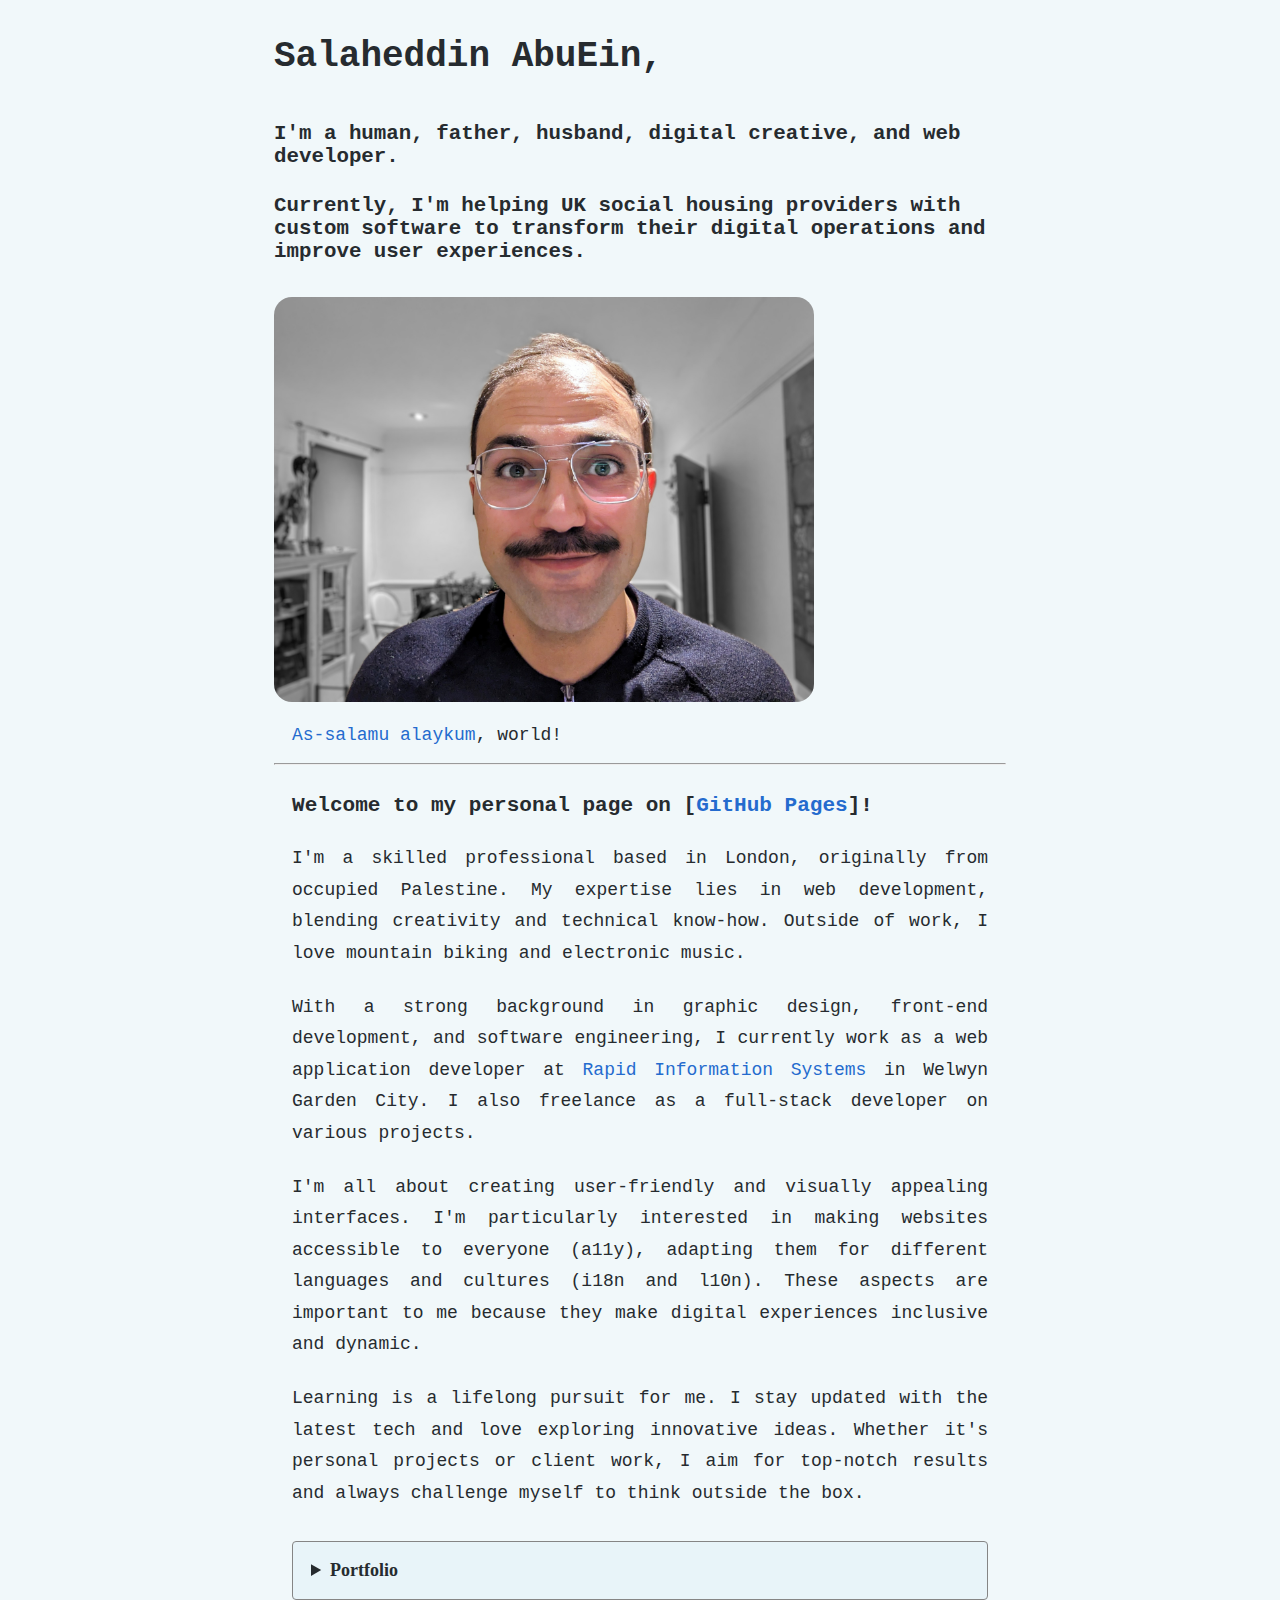
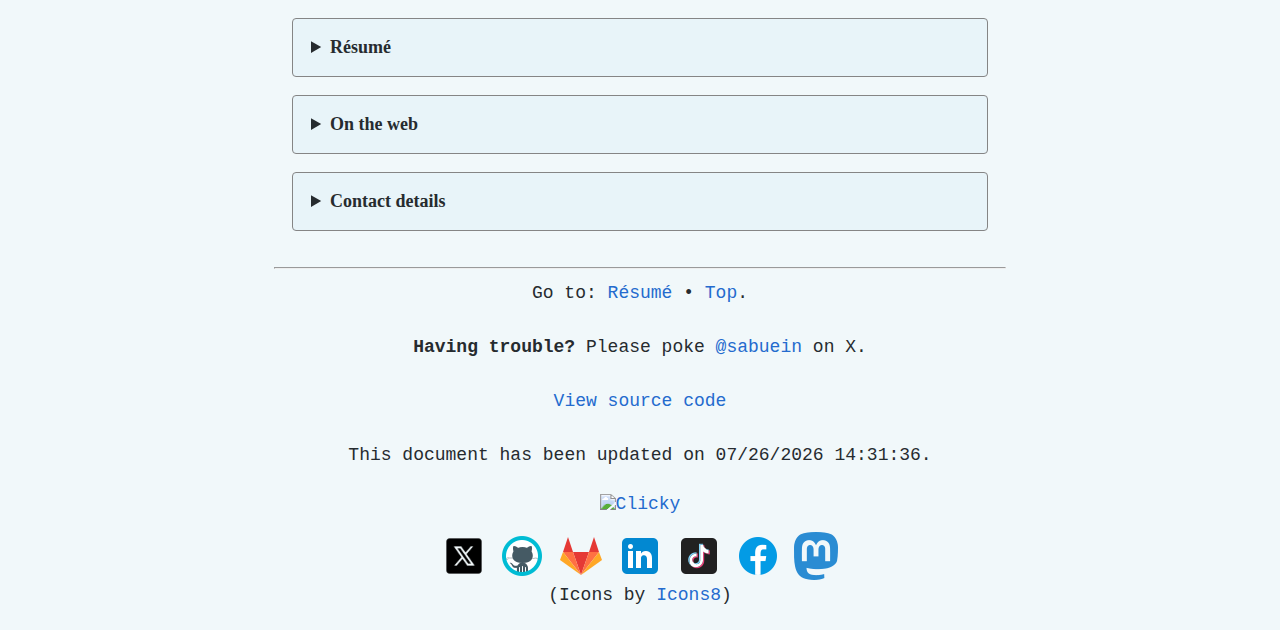
==== commit 7672638b: "Updating portfolio section" ====
--- a/index.html
+++ b/index.html
@@ -44,6 +44,7 @@
                 <summary title="Portfolio">Portfolio</summary>
                 <div>Currently&comma; I am working as a freelance full stack developer on the following projects&colon;</div>
                 <ol>
+                    <li><a href="https://rapid-is.co.uk/" title="Rapid Information Systems" target="_blank">Rapid Information Systems</a></li>
                     <li><a href="https://ashaam.co.uk/" title="Ashaam" target="_blank">Ashaam</a></li>
                     <li><a href="https://zawake.com/" title="Bdde Zawake" target="_blank">Bdde Zawake</a></li>
                     <li><a href="https://abuein.com/" title="Dar AbuEin" target="_blank">Dar AbuEin</a></li>
--- a/assets/css/screen.css
+++ b/assets/css/screen.css
@@ -90,6 +90,10 @@
   padding-bottom: .75em;
 }
 
+h2 {
+  font-size: 1.3rem;
+}
+
 figure {
   margin: 1em 0;
   max-width: 30em;
